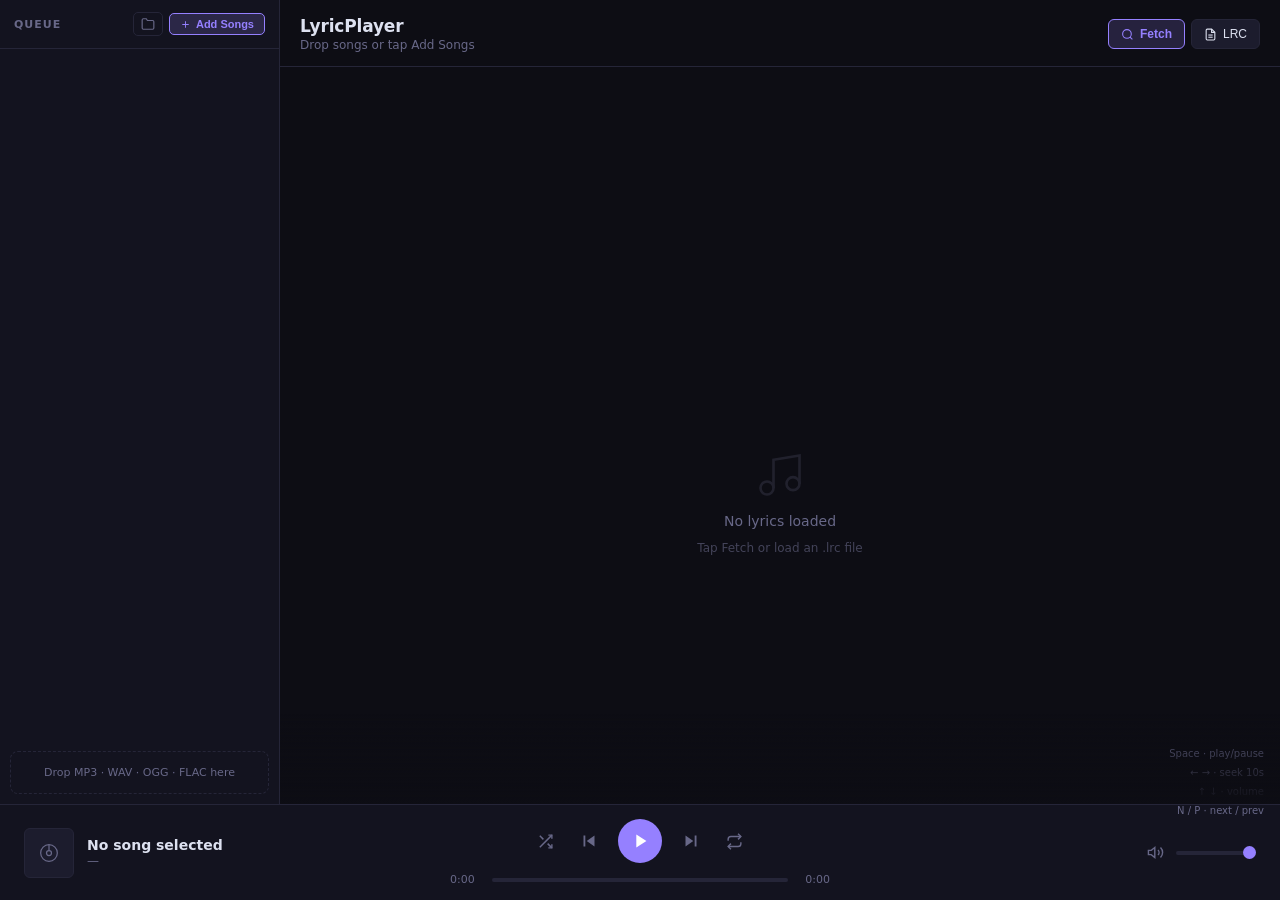
==== index.html @ 0dffb913 "Split into index.html/styles.css/app.js; add IndexedDB song persistence - Extract CSS and JS into se" ====
<!DOCTYPE html>
<html lang="en">
<head>
<meta charset="UTF-8">
<meta name="viewport" content="width=device-width, initial-scale=1.0, viewport-fit=cover">
<title>LyricPlayer</title>
<link rel="stylesheet" href="styles.css">
<link rel="manifest" href="manifest.json">
<meta name="theme-color" content="#9580ff">
<meta name="mobile-web-app-capable" content="yes">
<meta name="apple-mobile-web-app-capable" content="yes">
<meta name="apple-mobile-web-app-status-bar-style" content="black-translucent">
<meta name="apple-mobile-web-app-title" content="LyricPlayer">
<link rel="apple-touch-icon" href="icon.svg">
</head>
<body>
<div class="app">
  <div class="content">
    <div class="sb-backdrop" id="sbBackdrop"></div>

    <aside class="sidebar" id="sidebar">
      <div class="sb-head">
        <div class="sb-head-row">
          <h2>Queue</h2>
          <div class="sb-btns">
            <button class="icon-btn" id="folderBtn" title="Set library folder">
              <svg width="14" height="14" viewBox="0 0 24 24" fill="none" stroke="currentColor" stroke-width="2"><path d="M22 19a2 2 0 0 1-2 2H4a2 2 0 0 1-2-2V5a2 2 0 0 1 2-2h5l2 3h9a2 2 0 0 1 2 2z"/></svg>
            </button>
            <button class="add-btn" id="addBtn">
              <svg width="11" height="11" viewBox="0 0 24 24" fill="currentColor"><path d="M19 11h-6V5h-2v6H5v2h6v6h2v-6h6z"/></svg>
              Add Songs
            </button>
          </div>
        </div>
        <div class="lib-status" id="libStatus">
          <div class="lib-dot"></div>
          <div class="lib-name" id="libName">Library</div>
          <button class="lib-reload" id="libReload" title="Reload library">
            <svg width="13" height="13" viewBox="0 0 24 24" fill="none" stroke="currentColor" stroke-width="2"><polyline points="1 4 1 10 7 10"/><path d="M3.51 15a9 9 0 1 0 .49-3.17"/></svg>
          </button>
        </div>
      </div>
      <div class="playlist" id="playlist"></div>
      <div class="sb-drop" id="sbDrop">Drop MP3 · WAV · OGG · FLAC here</div>
    </aside>

    <main class="lyrics-panel">
      <div class="lyr-head">
        <button class="mob-q-btn" id="mobQBtn" title="Queue">
          <svg width="20" height="20" viewBox="0 0 24 24" fill="none" stroke="currentColor" stroke-width="2"><line x1="3" y1="6" x2="21" y2="6"/><line x1="3" y1="12" x2="21" y2="12"/><line x1="3" y1="18" x2="15" y2="18"/></svg>
        </button>
        <div class="song-info">
          <div class="si-title" id="siTitle">LyricPlayer</div>
          <div class="si-artist" id="siArtist">Drop songs or tap Add Songs</div>
        </div>
        <div class="head-btns">
          <button class="fetch-btn" id="fetchBtn" title="Auto-fetch lyrics from LRCLIB">
            <svg class="fetch-icon" width="13" height="13" viewBox="0 0 24 24" fill="none" stroke="currentColor" stroke-width="2"><circle cx="11" cy="11" r="8"/><path d="m21 21-4.35-4.35"/></svg>
            Fetch
          </button>
          <button class="lrc-btn" id="lrcBtn">
            <svg width="13" height="13" viewBox="0 0 24 24" fill="none" stroke="currentColor" stroke-width="2"><path d="M14 2H6a2 2 0 0 0-2 2v16a2 2 0 0 0 2 2h12a2 2 0 0 0 2-2V8z"/><polyline points="14 2 14 8 20 8"/><line x1="16" y1="13" x2="8" y2="13"/><line x1="16" y1="17" x2="8" y2="17"/></svg>
            LRC
          </button>
        </div>
      </div>
      <div class="lyr-wrap">
        <div class="fade-top"></div>
        <div class="fade-bot"></div>
        <div class="lyr-scroll" id="lyrScroll">
          <div class="spacer"></div>
          <div class="no-lyr">
            <svg width="52" height="52" viewBox="0 0 24 24" fill="none" stroke="currentColor" stroke-width="1.2"><path d="M9 18V5l12-2v13"/><circle cx="6" cy="18" r="3"/><circle cx="18" cy="16" r="3"/></svg>
            <p>No lyrics loaded</p>
            <small>Tap Fetch or load an .lrc file</small>
          </div>
          <div class="spacer"></div>
        </div>
      </div>
    </main>
  </div>

  <footer class="player-bar">
    <div class="p-left">
      <div class="art" id="artWrap">
        <img id="artImg" alt="">
        <span class="art-ph">
          <svg width="20" height="20" viewBox="0 0 24 24" fill="none" stroke="currentColor" stroke-width="1.5"><circle cx="12" cy="12" r="10"/><circle cx="12" cy="12" r="3"/><line x1="12" y1="9" x2="12" y2="2"/></svg>
        </span>
      </div>
      <div class="p-song">
        <div class="p-title" id="pTitle">No song selected</div>
        <div class="p-artist" id="pArtist">—</div>
      </div>
    </div>

    <div class="p-center">
      <div class="ctrl-row">
        <button class="cbtn" id="shuffleBtn" title="Shuffle (S)">
          <svg width="17" height="17" viewBox="0 0 24 24" fill="none" stroke="currentColor" stroke-width="2"><polyline points="16 3 21 3 21 8"/><line x1="4" y1="20" x2="21" y2="3"/><polyline points="21 16 21 21 16 21"/><line x1="15" y1="15" x2="21" y2="21"/><line x1="4" y1="4" x2="9" y2="9"/></svg>
        </button>
        <button class="cbtn" id="prevBtn" title="Prev (P)">
          <svg width="22" height="22" viewBox="0 0 24 24" fill="currentColor"><path d="M6 6h2v12H6zm3.5 6 8.5 6V6z"/></svg>
        </button>
        <button class="play-btn" id="playBtn" title="Play/Pause (Space)">
          <svg id="iPlay" width="22" height="22" viewBox="0 0 24 24" fill="currentColor"><path d="M8 5v14l11-7z"/></svg>
          <svg id="iPause" width="22" height="22" viewBox="0 0 24 24" fill="currentColor" style="display:none"><path d="M6 19h4V5H6v14zm8-14v14h4V5h-4z"/></svg>
        </button>
        <button class="cbtn" id="nextBtn" title="Next (N)">
          <svg width="22" height="22" viewBox="0 0 24 24" fill="currentColor"><path d="M6 18l8.5-6L6 6v12zm10-12v12h2V6h-2z"/></svg>
        </button>
        <button class="cbtn" id="repeatBtn" title="Repeat (R)">
          <svg width="17" height="17" viewBox="0 0 24 24" fill="none" stroke="currentColor" stroke-width="2"><polyline points="17 1 21 5 17 9"/><path d="M3 11V9a4 4 0 0 1 4-4h14"/><polyline points="7 23 3 19 7 15"/><path d="M21 13v2a4 4 0 0 1-4 4H3"/></svg>
        </button>
      </div>
      <div class="prog-row">
        <span class="tl" id="curT">0:00</span>
        <div class="prog" id="prog">
          <div class="prog-fill" id="progFill"></div>
          <div class="prog-thumb" id="progThumb"></div>
        </div>
        <span class="tl" id="totT">0:00</span>
      </div>
    </div>

    <div class="p-right">
      <button class="vol-btn" id="muteBtn" title="Mute (M)">
        <svg id="volIcon" width="17" height="17" viewBox="0 0 24 24" fill="none" stroke="currentColor" stroke-width="2"><polygon points="11 5 6 9 2 9 2 15 6 15 11 19 11 5"/><path d="M19.07 4.93a10 10 0 0 1 0 14.14M15.54 8.46a5 5 0 0 1 0 7.07"/></svg>
      </button>
      <input type="range" class="vol-slider" id="volSlider" min="0" max="1" step="0.01" value="1">
    </div>
  </footer>
</div>

<div class="drop-ov" id="dropOv">
  <div class="drop-box">
    <svg width="44" height="44" viewBox="0 0 24 24" fill="none" stroke="var(--accent)" stroke-width="1.5"><path d="M9 18V5l12-2v13"/><circle cx="6" cy="18" r="3"/><circle cx="18" cy="16" r="3"/></svg>
    <div class="dbt">Drop audio or LRC files</div>
    <div class="dbs">MP3 · WAV · OGG · FLAC · .lrc</div>
  </div>
</div>

<div class="kbd-hint">Space · play/pause<br>← → · seek 10s<br>↑ ↓ · volume<br>N / P · next / prev</div>
<div class="toast" id="toast"></div>

<input type="file" id="fileIn" accept="audio/*,.mp3,.wav,.ogg,.flac,.m4a,.aac,.opus" multiple style="display:none">
<input type="file" id="lrcIn" accept=".lrc,.txt" style="display:none">

<script src="app.js"></script>
</body>
</html>
---- styles.css ----
*,*::before,*::after{box-sizing:border-box;margin:0;padding:0}
:root{
  --bg:#0d0d14;--surface:#13131f;--surface2:#1c1c2d;--border:#252538;
  --accent:#9580ff;--accent-dim:rgba(149,128,255,.18);--accent-glow:rgba(149,128,255,.35);
  --text:#dde1f0;--muted:#686888;--cur:#fff;--ok:#4caf7d;--del:#f87171;
  --safe-bottom:env(safe-area-inset-bottom,0px);
}
html,body{height:100%;font-family:'Segoe UI',system-ui,sans-serif;background:var(--bg);color:var(--text);overflow:hidden;user-select:none;-webkit-tap-highlight-color:transparent}
.app{display:grid;grid-template-rows:1fr auto;height:100vh;height:100dvh}
.content{display:grid;grid-template-columns:280px 1fr;overflow:hidden}

/* ── Sidebar ── */
.sidebar{background:var(--surface);border-right:1px solid var(--border);display:flex;flex-direction:column;overflow:hidden;transition:transform .25s ease}
.sb-head{padding:12px 14px;border-bottom:1px solid var(--border);flex-shrink:0}
.sb-head-row{display:flex;align-items:center;justify-content:space-between;gap:6px}
.sb-head h2{font-size:11px;font-weight:700;letter-spacing:.09em;text-transform:uppercase;color:var(--muted)}
.sb-btns{display:flex;gap:6px;align-items:center}
.icon-btn{background:none;border:1px solid var(--border);color:var(--muted);border-radius:5px;padding:4px 7px;cursor:pointer;display:flex;align-items:center;transition:border-color .15s,color .15s}
.icon-btn:hover{border-color:var(--accent);color:var(--text)}
.icon-btn.active{border-color:var(--ok);color:var(--ok)}
.add-btn{display:flex;align-items:center;gap:5px;background:var(--accent-dim);color:var(--accent);border:1px solid var(--accent);border-radius:5px;padding:4px 10px;font-size:11px;font-weight:600;cursor:pointer;transition:background .15s}
.add-btn:hover{background:rgba(149,128,255,.3)}
.lib-status{display:none;align-items:center;gap:6px;margin-top:9px;padding:6px 8px;background:var(--surface2);border-radius:6px;border:1px solid var(--border)}
.lib-status.vis{display:flex}
.lib-dot{width:7px;height:7px;border-radius:50%;background:var(--ok);flex-shrink:0}
.lib-name{font-size:11px;color:var(--text);flex:1;white-space:nowrap;overflow:hidden;text-overflow:ellipsis}
.lib-reload{background:none;border:none;color:var(--muted);cursor:pointer;padding:2px;display:flex;align-items:center;transition:color .15s;flex-shrink:0}
.lib-reload:hover{color:var(--accent)}
.playlist{flex:1;overflow-y:auto;padding:4px 0;-webkit-overflow-scrolling:touch}
.playlist::-webkit-scrollbar{width:3px}
.playlist::-webkit-scrollbar-thumb{background:var(--border);border-radius:2px}
.track{display:flex;align-items:center;gap:9px;padding:10px 14px;cursor:pointer;border-left:2px solid transparent;transition:background .1s}
.track:hover,.track:active{background:var(--surface2)}
.track.active{background:var(--surface2);border-left-color:var(--accent)}
.track-num{width:18px;text-align:center;font-size:11px;color:var(--muted);flex-shrink:0}
.track.active .track-num{color:var(--accent)}
.track.playing .track-num{display:none}
.eq-icon{display:none;align-items:flex-end;gap:1.5px;height:13px;width:14px;flex-shrink:0}
.track.playing .eq-icon{display:flex}
.eq-b{width:3px;background:var(--accent);border-radius:1px 1px 0 0}
.track.playing .eq-b:nth-child(1){animation:eq .45s ease-in-out infinite alternate}
.track.playing .eq-b:nth-child(2){animation:eq .6s ease-in-out .1s infinite alternate}
.track.playing .eq-b:nth-child(3){animation:eq .38s ease-in-out .2s infinite alternate}
@keyframes eq{0%{height:2px}100%{height:12px}}
.track-info{flex:1;min-width:0}
.track-title{font-size:13px;font-weight:500;white-space:nowrap;overflow:hidden;text-overflow:ellipsis}
.track.active .track-title{color:var(--accent)}
.track-artist{font-size:11px;color:var(--muted);margin-top:1px;white-space:nowrap;overflow:hidden;text-overflow:ellipsis}
.track-meta{display:flex;align-items:center;gap:5px;flex-shrink:0}
.track-dur{font-size:11px;color:var(--muted);font-variant-numeric:tabular-nums}
.lrc-badge{font-size:9px;font-weight:700;background:var(--accent-dim);color:var(--accent);border-radius:3px;padding:1px 4px;letter-spacing:.04em}
.del-track{background:none;border:none;color:transparent;cursor:pointer;padding:2px 4px;border-radius:3px;line-height:1;transition:color .15s;flex-shrink:0;font-size:16px}
.track:hover .del-track{color:var(--muted)}
.del-track:hover{color:var(--del) !important}
.sb-drop{margin:10px;padding:14px 8px;text-align:center;border:1.5px dashed var(--border);border-radius:8px;font-size:11px;color:var(--muted);cursor:pointer;transition:border-color .15s,color .15s;flex-shrink:0}
.sb-drop:hover,.sb-drop.over{border-color:var(--accent);color:var(--text)}
.sb-backdrop{display:none;position:fixed;inset:0;background:rgba(0,0,0,.6);z-index:49;backdrop-filter:blur(2px)}
.sb-backdrop.vis{display:block}

/* ── Lyrics panel ── */
.lyrics-panel{display:flex;flex-direction:column;overflow:hidden;background:var(--bg)}
.lyr-head{padding:16px 20px 14px;border-bottom:1px solid var(--border);display:flex;align-items:center;justify-content:space-between;flex-shrink:0;gap:12px}
.mob-q-btn{display:none;background:none;border:none;color:var(--muted);cursor:pointer;padding:6px;align-items:center;border-radius:6px;transition:color .15s;flex-shrink:0}
.mob-q-btn:hover{color:var(--text)}
.song-info{flex:1;min-width:0}
.si-title{font-size:17px;font-weight:700;letter-spacing:-.01em;white-space:nowrap;overflow:hidden;text-overflow:ellipsis}
.si-artist{font-size:12px;color:var(--muted);margin-top:2px}
.head-btns{display:flex;gap:6px;align-items:center;flex-shrink:0}
.fetch-btn{display:flex;align-items:center;gap:6px;background:var(--accent-dim);border:1px solid var(--accent);color:var(--accent);border-radius:6px;padding:7px 12px;font-size:12px;font-weight:600;cursor:pointer;transition:background .15s;white-space:nowrap}
.fetch-btn:hover{background:rgba(149,128,255,.3)}
.fetch-btn:disabled{opacity:.5;cursor:not-allowed}
.fetch-btn.loading .fetch-icon{animation:spin .7s linear infinite}
@keyframes spin{to{transform:rotate(360deg)}}
.lrc-btn{display:flex;align-items:center;gap:6px;background:var(--surface2);border:1px solid var(--border);color:var(--text);border-radius:6px;padding:7px 12px;font-size:12px;cursor:pointer;transition:border-color .15s;white-space:nowrap}
.lrc-btn:hover{border-color:var(--accent)}
.lyr-wrap{flex:1;position:relative;overflow:hidden}
.fade-top,.fade-bot{position:absolute;left:0;right:0;height:90px;z-index:2;pointer-events:none}
.fade-top{top:0;background:linear-gradient(to bottom,var(--bg),transparent)}
.fade-bot{bottom:0;background:linear-gradient(to top,var(--bg),transparent)}
.lyr-scroll{height:100%;overflow-y:auto;scroll-behavior:smooth;padding:0 24px;-webkit-overflow-scrolling:touch}
.lyr-scroll::-webkit-scrollbar{width:3px}
.lyr-scroll::-webkit-scrollbar-thumb{background:var(--border);border-radius:2px}
.spacer{height:38vh}
.lyric-line{display:block;padding:7px 16px;margin:0 auto;max-width:600px;font-size:17px;font-weight:500;color:var(--muted);text-align:center;line-height:1.65;cursor:pointer;border-radius:8px;transition:color .3s,font-size .25s}
.lyric-line:hover,.lyric-line:active{background:var(--surface2);color:var(--text)}
.lyric-line.n1,.lyric-line.p1{color:rgba(221,225,240,.55);font-size:18px}
.lyric-line.n2,.lyric-line.p2{color:rgba(221,225,240,.32);font-size:17.5px}
.lyric-line.cur{color:var(--cur);font-size:22px;font-weight:700}
.no-lyr{display:flex;flex-direction:column;align-items:center;justify-content:center;gap:12px;color:var(--muted);padding:40px}
.no-lyr svg{opacity:.22}
.no-lyr p{font-size:14px}
.no-lyr small{font-size:12px;opacity:.6}

/* ── Player bar ── */
.player-bar{background:var(--surface);border-top:1px solid var(--border);display:grid;grid-template-columns:1fr minmax(300px,380px) 1fr;align-items:center;padding:14px 24px;gap:12px;flex-shrink:0;padding-bottom:calc(14px + var(--safe-bottom))}
.p-left{display:flex;align-items:center;gap:13px;min-width:0}
.art{width:50px;height:50px;border-radius:6px;background:var(--surface2);border:1px solid var(--border);flex-shrink:0;overflow:hidden;display:flex;align-items:center;justify-content:center}
.art img{width:100%;height:100%;object-fit:cover;display:none}
.art-ph{color:var(--muted);display:flex}
.p-song{min-width:0}
.p-title{font-size:14px;font-weight:600;white-space:nowrap;overflow:hidden;text-overflow:ellipsis}
.p-artist{font-size:12px;color:var(--muted);margin-top:1px;white-space:nowrap;overflow:hidden;text-overflow:ellipsis}
.p-center{display:flex;flex-direction:column;align-items:center;gap:10px}
.ctrl-row{display:flex;align-items:center;gap:12px}
.cbtn{background:none;border:none;color:var(--muted);cursor:pointer;padding:6px;border-radius:50%;transition:color .15s;display:flex;align-items:center;justify-content:center;position:relative;touch-action:manipulation}
.cbtn:hover{color:var(--text)}
.cbtn.on{color:var(--accent)}
.cbtn.repeat1::after{content:'1';position:absolute;top:0;right:0;font-size:7px;font-weight:700;background:var(--accent);color:#fff;width:10px;height:10px;border-radius:50%;line-height:10px;text-align:center}
.play-btn{width:44px;height:44px;border-radius:50%;background:var(--accent);color:#fff;border:none;cursor:pointer;display:flex;align-items:center;justify-content:center;transition:transform .1s,box-shadow .2s;flex-shrink:0;touch-action:manipulation}
.play-btn:hover{transform:scale(1.07);box-shadow:0 0 18px var(--accent-glow)}
.play-btn:active{transform:scale(.92)}
.prog-row{display:flex;align-items:center;gap:9px;width:100%}
.tl{font-size:11px;color:var(--muted);font-variant-numeric:tabular-nums;width:33px;flex-shrink:0}
.tl:last-child{text-align:right}
.prog{flex:1;height:4px;background:var(--border);border-radius:2px;cursor:pointer;position:relative;touch-action:none}
.prog-fill{height:100%;background:var(--accent);border-radius:2px;width:0%;pointer-events:none}
.prog-thumb{position:absolute;top:50%;width:14px;height:14px;background:#fff;border-radius:50%;pointer-events:none;transform:translate(-50%,-50%) scale(0);transition:transform .1s;left:0%}
.prog:hover .prog-thumb,.prog.drag .prog-thumb{transform:translate(-50%,-50%) scale(1)}
.p-right{display:flex;align-items:center;justify-content:flex-end;gap:8px}
.vol-btn{background:none;border:none;color:var(--muted);cursor:pointer;padding:4px;display:flex;align-items:center;transition:color .15s}
.vol-btn:hover{color:var(--text)}
.vol-slider{-webkit-appearance:none;width:80px;height:4px;background:var(--border);border-radius:2px;outline:none;cursor:pointer}
.vol-slider::-webkit-slider-thumb{-webkit-appearance:none;width:13px;height:13px;background:var(--accent);border-radius:50%;cursor:pointer}

/* ── Drop overlay ── */
.drop-ov{position:fixed;inset:0;background:rgba(13,13,20,.92);display:flex;align-items:center;justify-content:center;z-index:100;opacity:0;pointer-events:none;transition:opacity .15s}
.drop-ov.vis{opacity:1;pointer-events:all}
.drop-box{border:2px dashed var(--accent);border-radius:14px;padding:44px 60px;display:flex;flex-direction:column;align-items:center;gap:12px}
.drop-box .dbt{font-size:20px;font-weight:700;color:var(--text)}
.drop-box .dbs{font-size:13px;color:var(--muted)}

/* ── Toast ── */
.toast{position:fixed;bottom:calc(80px + var(--safe-bottom));left:50%;transform:translateX(-50%) translateY(8px);background:var(--surface2);border:1px solid var(--border);color:var(--text);padding:8px 18px;border-radius:20px;font-size:13px;opacity:0;transition:opacity .2s,transform .2s;pointer-events:none;z-index:200;white-space:nowrap;max-width:90vw;text-align:center}
.toast.show{opacity:1;transform:translateX(-50%) translateY(0)}
.kbd-hint{position:fixed;bottom:calc(80px + var(--safe-bottom));right:16px;font-size:10px;color:var(--muted);text-align:right;line-height:1.9;pointer-events:none}

/* ══ MOBILE ══ */
@media(max-width:768px){
  .content{grid-template-columns:1fr}
  .sidebar{position:fixed;top:0;left:0;bottom:0;width:min(280px,85vw);z-index:50;transform:translateX(-100%);box-shadow:4px 0 32px rgba(0,0,0,.7)}
  .sidebar.open{transform:translateX(0)}
  .mob-q-btn{display:flex}
  .del-track{color:var(--muted)}
  .lyr-head{padding:12px 14px 10px;gap:8px}
  .si-title{font-size:15px}
  .si-artist{font-size:11px}
  .fetch-btn,.lrc-btn{padding:6px 9px;font-size:11px}
  .player-bar{display:flex;flex-direction:column;align-items:stretch;padding:10px 16px calc(14px + var(--safe-bottom));gap:6px}
  .p-left{gap:10px}
  .art{width:42px;height:42px;border-radius:5px}
  .p-center{width:100%;flex-direction:column-reverse;gap:10px}
  .prog-row{width:100%}
  .cbtn{padding:10px}
  .play-btn{width:50px;height:50px}
  .p-right{display:none}
  .kbd-hint{display:none}
  .lyr-scroll{padding:0 8px}
  .lyric-line{padding:6px 8px;font-size:16px}
  .lyric-line.n1,.lyric-line.p1{font-size:17px}
  .lyric-line.cur{font-size:20px}
  .drop-box{padding:32px 24px}
  .drop-box .dbt{font-size:17px}
}
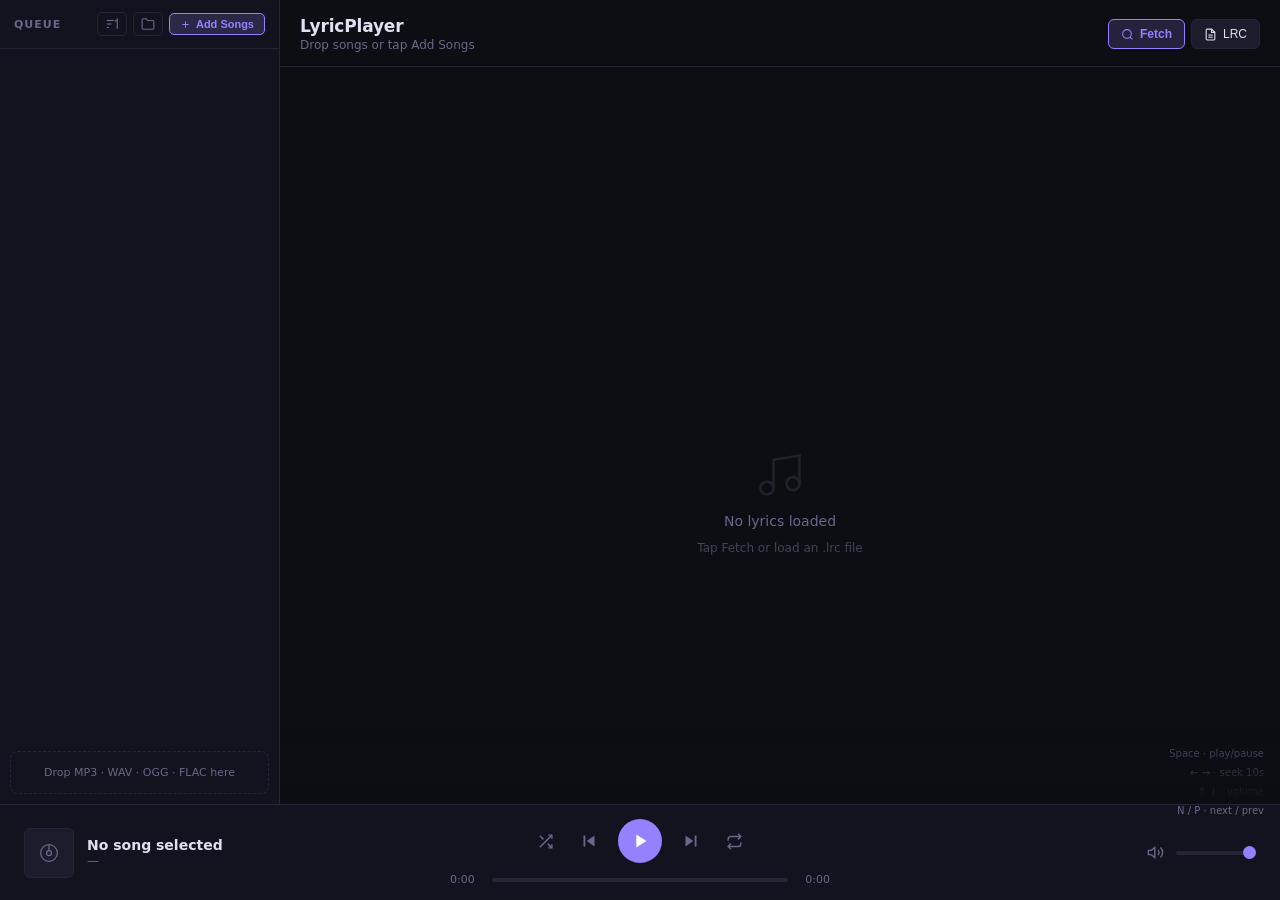
==== commit 38ff4d75: "Add sort button to queue panel; bump SW to v5 Sort button (A→Z icon) in the queue header manually so" ====
--- a/index.html
+++ b/index.html
@@ -23,6 +23,9 @@
         <div class="sb-head-row">
           <h2>Queue</h2>
           <div class="sb-btns">
+            <button class="icon-btn" id="sortBtn" title="Sort by filename (A→Z)">
+              <svg width="14" height="14" viewBox="0 0 24 24" fill="none" stroke="currentColor" stroke-width="2"><line x1="3" y1="6" x2="15" y2="6"/><line x1="3" y1="12" x2="11" y2="12"/><line x1="3" y1="18" x2="7" y2="18"/><polyline points="17 8 21 4 21 20"/></svg>
+            </button>
             <button class="icon-btn" id="folderBtn" title="Set library folder">
               <svg width="14" height="14" viewBox="0 0 24 24" fill="none" stroke="currentColor" stroke-width="2"><path d="M22 19a2 2 0 0 1-2 2H4a2 2 0 0 1-2-2V5a2 2 0 0 1 2-2h5l2 3h9a2 2 0 0 1 2 2z"/></svg>
             </button>
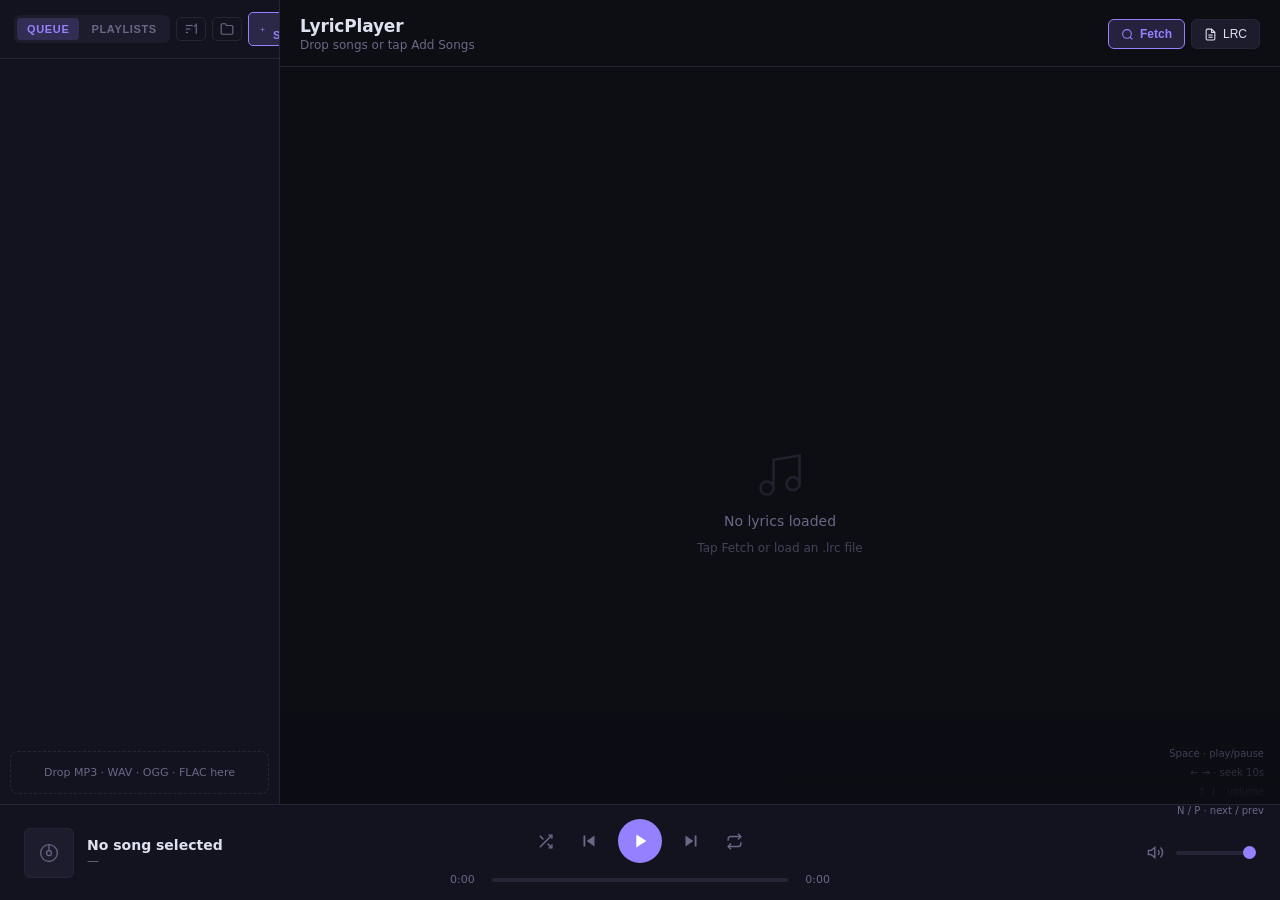
==== commit c833205b: "Fix BOM in make_lrc.py + add multi-playlist support make_lrc.py: use utf-8-sig encoding so PowerShel" ====
--- a/index.html
+++ b/index.html
@@ -21,8 +21,11 @@
     <aside class="sidebar" id="sidebar">
       <div class="sb-head">
         <div class="sb-head-row">
-          <h2>Queue</h2>
-          <div class="sb-btns">
+          <div class="sb-tabs">
+            <button class="sb-tab active" id="tabQueue">Queue</button>
+            <button class="sb-tab" id="tabPlaylists">Playlists</button>
+          </div>
+          <div class="sb-btns" id="queueBtns">
             <button class="icon-btn" id="sortBtn" title="Sort by filename (A→Z)">
               <svg width="14" height="14" viewBox="0 0 24 24" fill="none" stroke="currentColor" stroke-width="2"><line x1="3" y1="6" x2="15" y2="6"/><line x1="3" y1="12" x2="11" y2="12"/><line x1="3" y1="18" x2="7" y2="18"/><polyline points="17 8 21 4 21 20"/></svg>
             </button>
@@ -44,6 +47,20 @@
         </div>
       </div>
       <div class="playlist" id="playlist"></div>
+      <div class="playlists-panel" id="playlistsPanel" style="display:none">
+        <div class="pl-add-row">
+          <button class="pl-save-btn" id="savePlaylistBtn">+ Save Queue as Playlist</button>
+        </div>
+        <div class="pl-new-row" id="plNewRow" style="display:none">
+          <input type="text" id="plNameIn" placeholder="Playlist name…" maxlength="40">
+          <button class="pl-ok-btn" id="plSaveOk">Save</button>
+          <button class="pl-cancel-btn" id="plSaveCancel">×</button>
+        </div>
+        <div class="pl-all-row">
+          <button class="pl-all-btn" id="showAllBtn">Show all songs</button>
+        </div>
+        <div class="pl-list" id="plList"></div>
+      </div>
       <div class="sb-drop" id="sbDrop">Drop MP3 · WAV · OGG · FLAC here</div>
     </aside>
 
--- a/styles.css
+++ b/styles.css
@@ -54,6 +54,41 @@
 .del-track:hover{color:var(--del) !important}
 .sb-drop{margin:10px;padding:14px 8px;text-align:center;border:1.5px dashed var(--border);border-radius:8px;font-size:11px;color:var(--muted);cursor:pointer;transition:border-color .15s,color .15s;flex-shrink:0}
 .sb-drop:hover,.sb-drop.over{border-color:var(--accent);color:var(--text)}
+/* ── Tabs ── */
+.sb-tabs{display:flex;gap:2px;background:var(--surface2);border-radius:6px;padding:3px;flex-shrink:0}
+.sb-tab{flex:1;background:none;border:none;color:var(--muted);font-size:11px;font-weight:700;padding:5px 10px;border-radius:4px;cursor:pointer;transition:background .15s,color .15s;letter-spacing:.06em;text-transform:uppercase;white-space:nowrap}
+.sb-tab.active{background:var(--accent-dim);color:var(--accent)}
+/* ── Playlists panel ── */
+.playlists-panel{flex:1;overflow-y:auto;display:flex;flex-direction:column;-webkit-overflow-scrolling:touch}
+.pl-add-row{padding:10px 14px 4px}
+.pl-save-btn{width:100%;background:var(--accent-dim);color:var(--accent);border:1px dashed var(--accent);border-radius:6px;padding:9px;font-size:12px;font-weight:600;cursor:pointer;transition:background .15s;text-align:center}
+.pl-save-btn:hover{background:rgba(149,128,255,.3)}
+.pl-new-row{display:flex;gap:5px;align-items:center;padding:6px 14px}
+.pl-new-row input{flex:1;background:var(--surface2);border:1px solid var(--border);color:var(--text);border-radius:5px;padding:6px 9px;font-size:12px;outline:none;min-width:0}
+.pl-new-row input:focus{border-color:var(--accent)}
+.pl-new-row input::placeholder{color:var(--muted)}
+.pl-ok-btn{background:var(--ok);color:#fff;border:none;border-radius:5px;padding:6px 10px;font-size:12px;cursor:pointer;white-space:nowrap}
+.pl-cancel-btn{background:none;border:1px solid var(--border);color:var(--muted);border-radius:5px;padding:6px 8px;font-size:14px;cursor:pointer;line-height:1}
+.pl-all-row{padding:4px 14px 8px}
+.pl-all-btn{width:100%;background:none;color:var(--muted);border:1px solid var(--border);border-radius:5px;padding:6px;font-size:11px;cursor:pointer;transition:border-color .15s,color .15s}
+.pl-all-btn:hover{border-color:var(--text);color:var(--text)}
+.pl-list{flex:1;overflow-y:auto;padding:4px 0}
+.pl-list::-webkit-scrollbar{width:3px}
+.pl-list::-webkit-scrollbar-thumb{background:var(--border);border-radius:2px}
+.pl-item{display:flex;align-items:center;gap:8px;padding:9px 14px;border-left:2px solid transparent;transition:background .1s}
+.pl-item:hover{background:var(--surface2)}
+.pl-item.active{border-left-color:var(--accent);background:var(--surface2)}
+.pl-item-info{flex:1;min-width:0}
+.pl-item-name{font-size:13px;font-weight:500;white-space:nowrap;overflow:hidden;text-overflow:ellipsis}
+.pl-item.active .pl-item-name{color:var(--accent)}
+.pl-item-meta{font-size:11px;color:var(--muted);margin-top:1px}
+.pl-item-actions{display:flex;gap:4px;flex-shrink:0;align-items:center}
+.pl-load{background:none;border:1px solid var(--border);color:var(--muted);border-radius:4px;padding:3px 8px;cursor:pointer;display:flex;align-items:center;transition:border-color .15s,color .15s}
+.pl-load:hover{border-color:var(--accent);color:var(--accent)}
+.pl-del{background:none;border:none;color:transparent;cursor:pointer;padding:3px 5px;border-radius:3px;font-size:16px;line-height:1;transition:color .15s}
+.pl-item:hover .pl-del{color:var(--muted)}
+.pl-del:hover{color:var(--del) !important}
+.pl-empty{padding:30px 14px;font-size:12px;color:var(--muted);text-align:center;line-height:1.8}
 .sb-backdrop{display:none;position:fixed;inset:0;background:rgba(0,0,0,.6);z-index:49;backdrop-filter:blur(2px)}
 .sb-backdrop.vis{display:block}
 
@@ -132,6 +167,7 @@
 /* ── Toast ── */
 .toast{position:fixed;bottom:calc(80px + var(--safe-bottom));left:50%;transform:translateX(-50%) translateY(8px);background:var(--surface2);border:1px solid var(--border);color:var(--text);padding:8px 18px;border-radius:20px;font-size:13px;opacity:0;transition:opacity .2s,transform .2s;pointer-events:none;z-index:200;white-space:nowrap;max-width:90vw;text-align:center}
 .toast.show{opacity:1;transform:translateX(-50%) translateY(0)}
+.toast.update{background:var(--accent);border-color:var(--accent);color:#fff;pointer-events:all;cursor:pointer;font-weight:600}
 .kbd-hint{position:fixed;bottom:calc(80px + var(--safe-bottom));right:16px;font-size:10px;color:var(--muted);text-align:right;line-height:1.9;pointer-events:none}
 
 /* ══ MOBILE ══ */
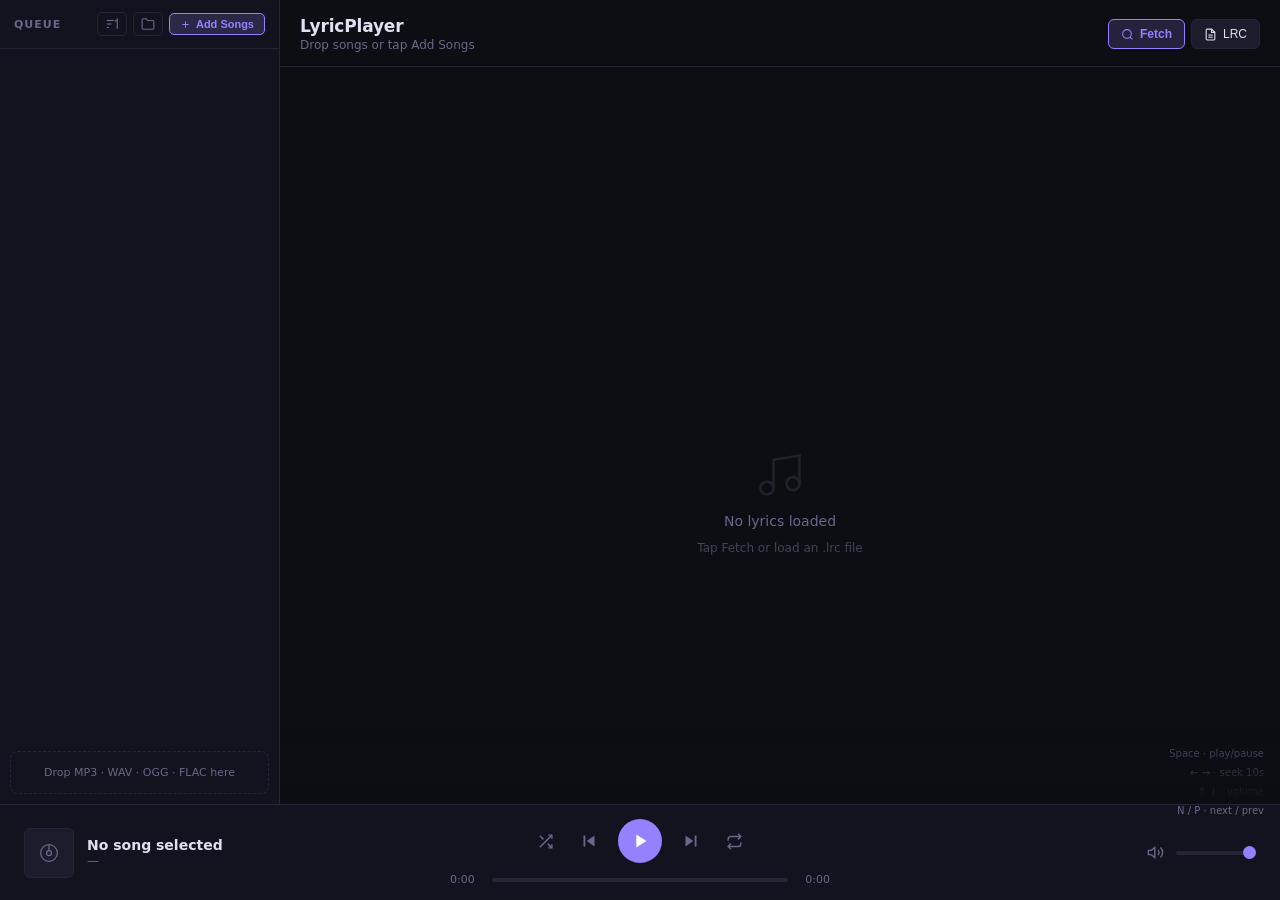
==== commit d65649b0: "Revert multi-playlist feature, keep BOM fix Removes the Queue/Playlists tab UI, playlist IDB functio" ====
--- a/index.html
+++ b/index.html
@@ -21,11 +21,8 @@
     <aside class="sidebar" id="sidebar">
       <div class="sb-head">
         <div class="sb-head-row">
-          <div class="sb-tabs">
-            <button class="sb-tab active" id="tabQueue">Queue</button>
-            <button class="sb-tab" id="tabPlaylists">Playlists</button>
-          </div>
-          <div class="sb-btns" id="queueBtns">
+          <h2>Queue</h2>
+          <div class="sb-btns">
             <button class="icon-btn" id="sortBtn" title="Sort by filename (A→Z)">
               <svg width="14" height="14" viewBox="0 0 24 24" fill="none" stroke="currentColor" stroke-width="2"><line x1="3" y1="6" x2="15" y2="6"/><line x1="3" y1="12" x2="11" y2="12"/><line x1="3" y1="18" x2="7" y2="18"/><polyline points="17 8 21 4 21 20"/></svg>
             </button>
@@ -47,20 +44,6 @@
         </div>
       </div>
       <div class="playlist" id="playlist"></div>
-      <div class="playlists-panel" id="playlistsPanel" style="display:none">
-        <div class="pl-add-row">
-          <button class="pl-save-btn" id="savePlaylistBtn">+ Save Queue as Playlist</button>
-        </div>
-        <div class="pl-new-row" id="plNewRow" style="display:none">
-          <input type="text" id="plNameIn" placeholder="Playlist name…" maxlength="40">
-          <button class="pl-ok-btn" id="plSaveOk">Save</button>
-          <button class="pl-cancel-btn" id="plSaveCancel">×</button>
-        </div>
-        <div class="pl-all-row">
-          <button class="pl-all-btn" id="showAllBtn">Show all songs</button>
-        </div>
-        <div class="pl-list" id="plList"></div>
-      </div>
       <div class="sb-drop" id="sbDrop">Drop MP3 · WAV · OGG · FLAC here</div>
     </aside>
 
--- a/styles.css
+++ b/styles.css
@@ -54,41 +54,6 @@
 .del-track:hover{color:var(--del) !important}
 .sb-drop{margin:10px;padding:14px 8px;text-align:center;border:1.5px dashed var(--border);border-radius:8px;font-size:11px;color:var(--muted);cursor:pointer;transition:border-color .15s,color .15s;flex-shrink:0}
 .sb-drop:hover,.sb-drop.over{border-color:var(--accent);color:var(--text)}
-/* ── Tabs ── */
-.sb-tabs{display:flex;gap:2px;background:var(--surface2);border-radius:6px;padding:3px;flex-shrink:0}
-.sb-tab{flex:1;background:none;border:none;color:var(--muted);font-size:11px;font-weight:700;padding:5px 10px;border-radius:4px;cursor:pointer;transition:background .15s,color .15s;letter-spacing:.06em;text-transform:uppercase;white-space:nowrap}
-.sb-tab.active{background:var(--accent-dim);color:var(--accent)}
-/* ── Playlists panel ── */
-.playlists-panel{flex:1;overflow-y:auto;display:flex;flex-direction:column;-webkit-overflow-scrolling:touch}
-.pl-add-row{padding:10px 14px 4px}
-.pl-save-btn{width:100%;background:var(--accent-dim);color:var(--accent);border:1px dashed var(--accent);border-radius:6px;padding:9px;font-size:12px;font-weight:600;cursor:pointer;transition:background .15s;text-align:center}
-.pl-save-btn:hover{background:rgba(149,128,255,.3)}
-.pl-new-row{display:flex;gap:5px;align-items:center;padding:6px 14px}
-.pl-new-row input{flex:1;background:var(--surface2);border:1px solid var(--border);color:var(--text);border-radius:5px;padding:6px 9px;font-size:12px;outline:none;min-width:0}
-.pl-new-row input:focus{border-color:var(--accent)}
-.pl-new-row input::placeholder{color:var(--muted)}
-.pl-ok-btn{background:var(--ok);color:#fff;border:none;border-radius:5px;padding:6px 10px;font-size:12px;cursor:pointer;white-space:nowrap}
-.pl-cancel-btn{background:none;border:1px solid var(--border);color:var(--muted);border-radius:5px;padding:6px 8px;font-size:14px;cursor:pointer;line-height:1}
-.pl-all-row{padding:4px 14px 8px}
-.pl-all-btn{width:100%;background:none;color:var(--muted);border:1px solid var(--border);border-radius:5px;padding:6px;font-size:11px;cursor:pointer;transition:border-color .15s,color .15s}
-.pl-all-btn:hover{border-color:var(--text);color:var(--text)}
-.pl-list{flex:1;overflow-y:auto;padding:4px 0}
-.pl-list::-webkit-scrollbar{width:3px}
-.pl-list::-webkit-scrollbar-thumb{background:var(--border);border-radius:2px}
-.pl-item{display:flex;align-items:center;gap:8px;padding:9px 14px;border-left:2px solid transparent;transition:background .1s}
-.pl-item:hover{background:var(--surface2)}
-.pl-item.active{border-left-color:var(--accent);background:var(--surface2)}
-.pl-item-info{flex:1;min-width:0}
-.pl-item-name{font-size:13px;font-weight:500;white-space:nowrap;overflow:hidden;text-overflow:ellipsis}
-.pl-item.active .pl-item-name{color:var(--accent)}
-.pl-item-meta{font-size:11px;color:var(--muted);margin-top:1px}
-.pl-item-actions{display:flex;gap:4px;flex-shrink:0;align-items:center}
-.pl-load{background:none;border:1px solid var(--border);color:var(--muted);border-radius:4px;padding:3px 8px;cursor:pointer;display:flex;align-items:center;transition:border-color .15s,color .15s}
-.pl-load:hover{border-color:var(--accent);color:var(--accent)}
-.pl-del{background:none;border:none;color:transparent;cursor:pointer;padding:3px 5px;border-radius:3px;font-size:16px;line-height:1;transition:color .15s}
-.pl-item:hover .pl-del{color:var(--muted)}
-.pl-del:hover{color:var(--del) !important}
-.pl-empty{padding:30px 14px;font-size:12px;color:var(--muted);text-align:center;line-height:1.8}
 .sb-backdrop{display:none;position:fixed;inset:0;background:rgba(0,0,0,.6);z-index:49;backdrop-filter:blur(2px)}
 .sb-backdrop.vis{display:block}
 
